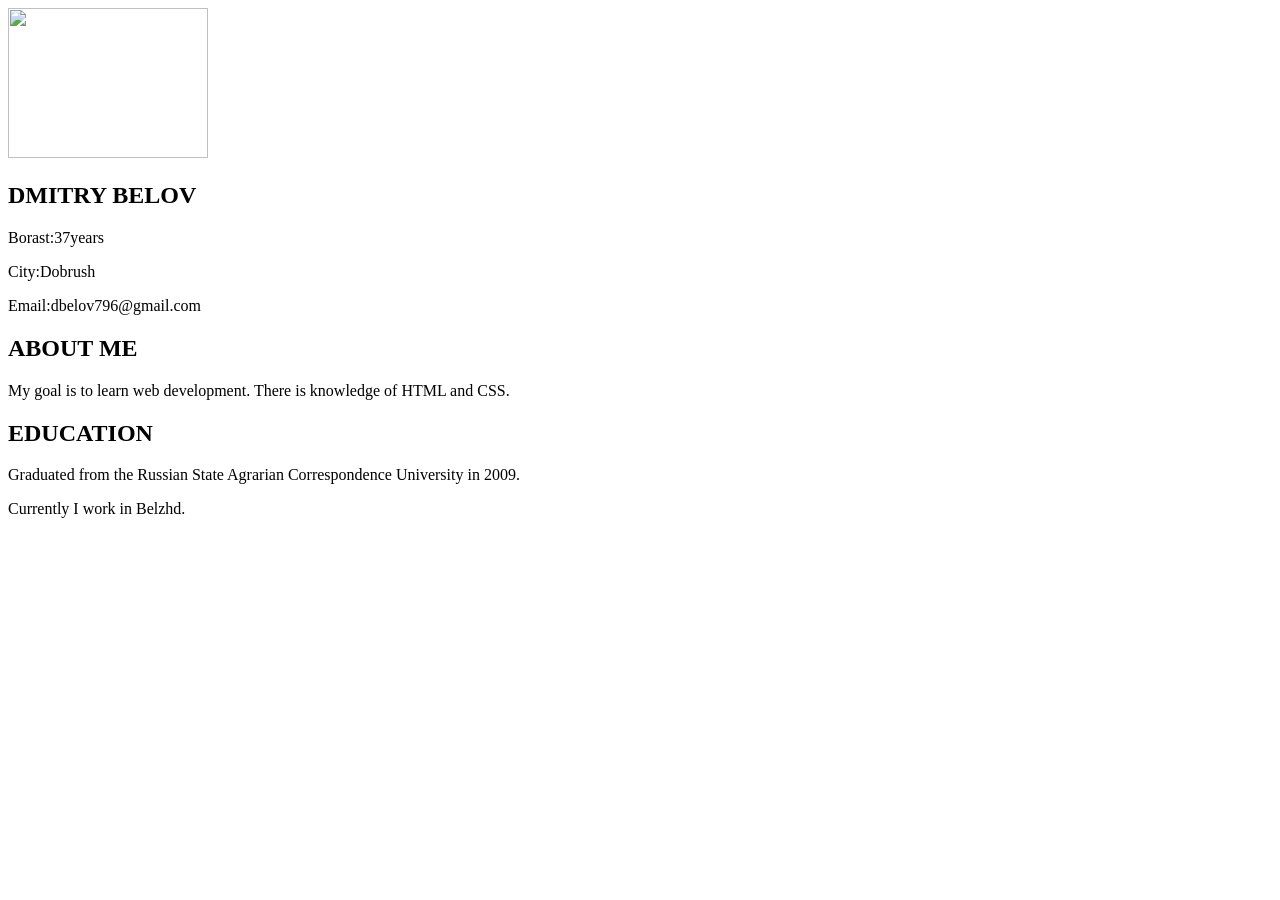
==== index.html @ b57d69a7 "HTML, CSS & Git Basics" ====
<!DOCTYPE html>
<html lang="en">
<head>
    <meta charset="UTF-8">
    <link rel="stylesheet" href="css/css.css">
    <title>CV</title>
</head>
<body>
    <section>
        <div class="container">  
          <div class="summary">      
             <div class="bialov">   
                 <img src="img/P1070979.JPG" width=200 height=150 alt="">
                 <div class="name">
                     <h1>DMITRY BELOV</h1>
                     <p>Borast:<span>37years</Sspan></p>
                     <p>City:<span>Dobrush</span></p>
                     <p>Email:<span>dbelov796@gmail.com</span></p>
                 </div>
             </div>
             <div class="about-me">
                 <h2>ABOUT ME</h2>
                 <p>My goal is to learn web development. There is knowledge of HTML and CSS.</p>
             </div>
             <div class="education">
                <h2>EDUCATION</h2>
                <p>Graduated from the Russian State Agrarian Correspondence University in 2009.</p>
                <p>Currently I work in Belzhd.</p>
             </div>
          </div>       
        </div>      
    </section>
</body>
</html>
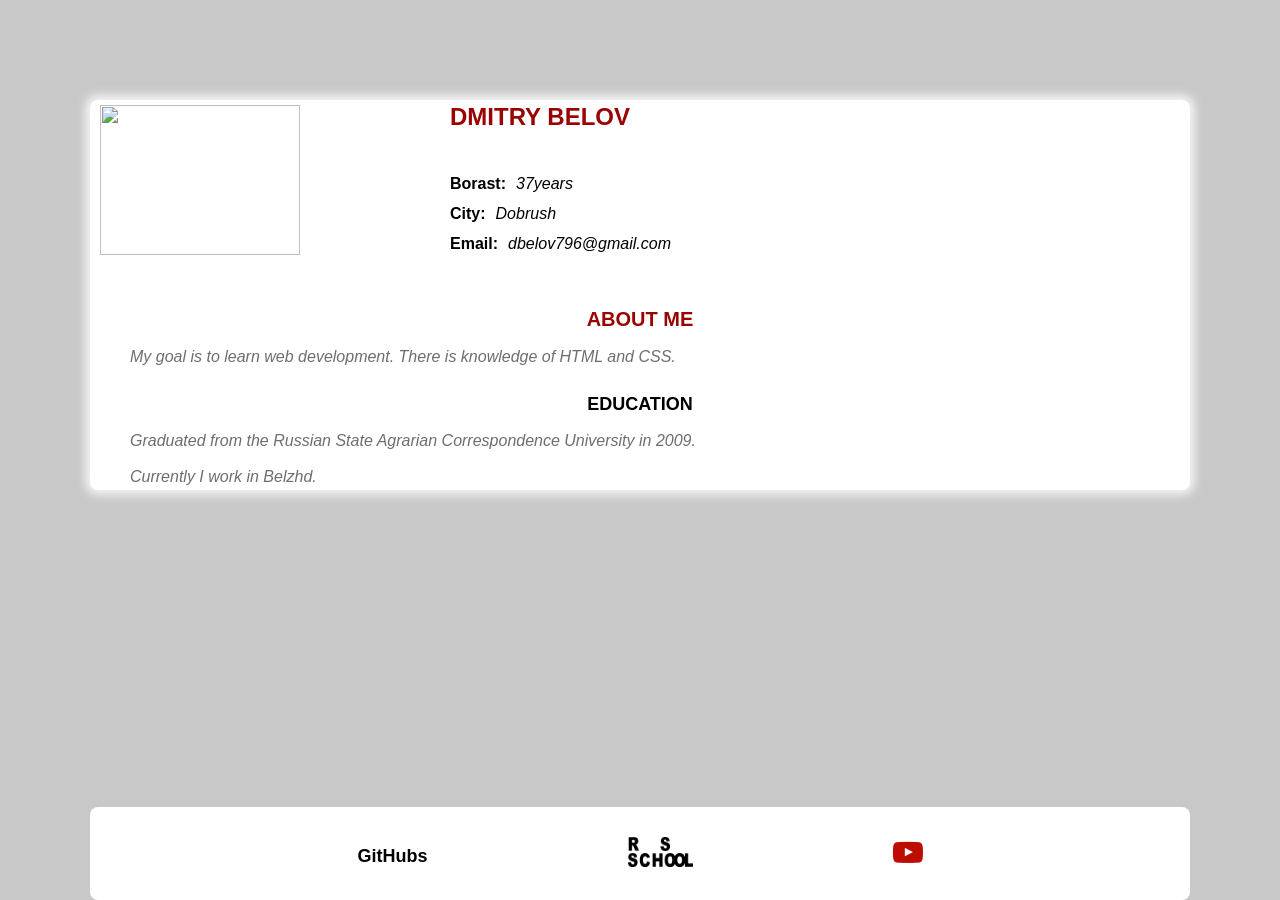
==== commit 4409c6b6: "HTML, CSS & Git Basics" ====
--- a/index.html
+++ b/index.html
@@ -3,6 +3,7 @@
 <head>
     <meta charset="UTF-8">
     <link rel="stylesheet" href="css/css.css">
+    <link rel="stylesheet" href="font-awesome/css/font-awesome.min.css">
     <title>CV</title>
 </head>
 <body>
@@ -13,7 +14,7 @@
                  <img src="img/P1070979.JPG" width=200 height=150 alt="">
                  <div class="name">
                      <h1>DMITRY BELOV</h1>
-                     <p>Borast:<span>37years</Sspan></p>
+                     <p>Borast:<span>37years</span></p>
                      <p>City:<span>Dobrush</span></p>
                      <p>Email:<span>dbelov796@gmail.com</span></p>
                  </div>
@@ -30,5 +31,22 @@
           </div>       
         </div>      
     </section>
+    <footer>
+        <div class="container">  
+           <div class="footer-flex">
+               <div class="git">
+                   <a href=https://github.com/vogam/rsschool-cv>
+                       GitHubs
+                   </a>
+               </div>
+               <div class="rs-school">
+                   <a href="https://app.rs.school/"><img src="img/logo-rsschool3.png" width="65" height="30" alt="Картинка"></a>
+               </div>
+               <div class="you-tube">
+                   <a href="#"><i class="fa fa-youtube-play" aria-hidden="true"></i></a>
+               </div>
+           </div>
+        </div>   
+    </footer>
 </body>
 </html>
--- a/css/css.css
+++ b/css/css.css
@@ -0,0 +1,151 @@
+@import url(reset.css);
+
+html{
+   height: 100%;
+}
+.container{
+    width: 1100px;
+    margin: 0 auto;
+}
+body{
+    display: flex;
+    flex-direction: column;
+    justify-content: space-between;
+    min-height: 100vh;
+    background: #C8C8C8;
+}
+.summary{
+    margin-top: 100px;
+    background: #fff;
+    border-radius: 8px;
+    box-shadow: 0 0 10px 5px #F3F3F3;
+    padding: 5px 10px 5px 10px;
+}
+.bialov{
+    display: flex;
+    justify-content: flex-start;
+}
+.name{
+    margin-left: 150px;
+}
+.name h1{
+    text-transform: uppercase;
+    font-family: sans-serif;
+    font-weight: 700;
+    font-size: 24px;
+    color: #9A0202;
+}
+.name p:nth-child(2){
+    margin-top: 40px;
+}
+.name p{
+    font-family: sans-serif;
+    font-size: 16px;
+    color: #000;
+    font-weight: 600;
+    line-height: 30px;
+}
+.name p span{
+    font-style: italic;
+    font-weight: 400;    
+    margin-left: 10px;
+}
+.about-me h2{
+    text-transform: uppercase;
+    font-family: sans-serif;
+    font-weight: 700;
+    font-size: 20px;
+    color: #9A0202;
+    text-align: center;
+    margin-top: 50px;
+}
+.about-me p{
+    font-family: sans-serif;
+    font-style: italic;
+    font-size: 16px;
+    font-weight: 400;
+    color: #6E6E6E;
+    margin-left: 30px;
+    margin-top: 20px;
+}
+.education h2{
+    text-transform: uppercase;
+    font-family: sans-serif;
+    font-weight: 600;
+    font-size: 18px;
+    color: #000;
+    text-align: center;
+    margin-top: 30px;
+}
+.education p{
+    font-family: sans-serif;
+    font-style: italic;
+    font-size: 16px;
+    font-weight: 400;
+    color: #6E6E6E;
+    margin-left: 30px;
+    margin-top: 20px;
+}
+/*-------------footer--------------*/
+.footer-flex{
+    background: #fff;
+    border-radius: 8px;
+    display: flex;
+    justify-content: center;
+    padding: 30px 0 30px 0;
+}
+.footer-flex div:nth-child(n+2){
+    margin-left: 200px;
+}
+.git a{
+    text-decoration: none;
+    font-family: sans-serif;
+    font-weight: 700;
+    font-size: 18px;
+    color: #000;
+    display: block;
+    margin-top: 10px;
+}
+.you-tube a{
+    color: #BE0D00;
+    font-size: 30px;
+}
+
+
+
+
+
+
+
+
+
+
+
+
+
+
+
+
+
+
+
+
+
+
+
+
+
+
+
+
+
+
+
+
+
+
+
+
+
+
+
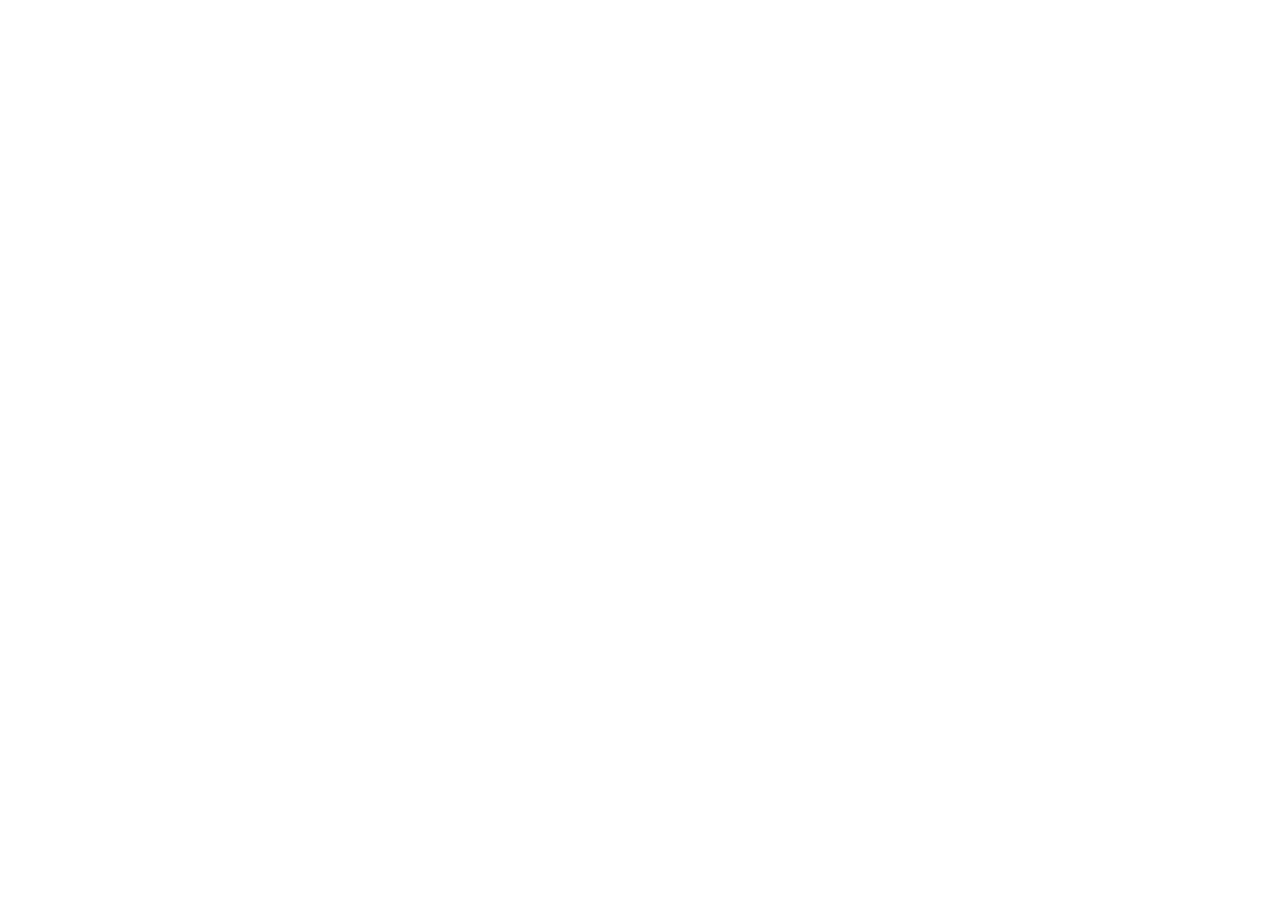
==== commit f4692cf3: "init: сv#2" ====
--- a/index.html
+++ b/index.html
@@ -2,51 +2,11 @@
 <html lang="en">
 <head>
     <meta charset="UTF-8">
-    <link rel="stylesheet" href="css/css.css">
-    <link rel="stylesheet" href="font-awesome/css/font-awesome.min.css">
-    <title>CV</title>
+    <meta name="viewport" content="width=device-width, initial-scale=1.0">
+    <link rel="stylesheet" href="style.css">
+    <title>cv</title>
 </head>
 <body>
-    <section>
-        <div class="container">  
-          <div class="summary">      
-             <div class="bialov">   
-                 <img src="img/P1070979.JPG" width=200 height=150 alt="">
-                 <div class="name">
-                     <h1>DMITRY BELOV</h1>
-                     <p>Borast:<span>37years</span></p>
-                     <p>City:<span>Dobrush</span></p>
-                     <p>Email:<span>dbelov796@gmail.com</span></p>
-                 </div>
-             </div>
-             <div class="about-me">
-                 <h2>ABOUT ME</h2>
-                 <p>My goal is to learn web development. There is knowledge of HTML and CSS.</p>
-             </div>
-             <div class="education">
-                <h2>EDUCATION</h2>
-                <p>Graduated from the Russian State Agrarian Correspondence University in 2009.</p>
-                <p>Currently I work in Belzhd.</p>
-             </div>
-          </div>       
-        </div>      
-    </section>
-    <footer>
-        <div class="container">  
-           <div class="footer-flex">
-               <div class="git">
-                   <a href=https://github.com/vogam/rsschool-cv>
-                       GitHubs
-                   </a>
-               </div>
-               <div class="rs-school">
-                   <a href="https://app.rs.school/"><img src="img/logo-rsschool3.png" width="65" height="30" alt="Картинка"></a>
-               </div>
-               <div class="you-tube">
-                   <a href="#"><i class="fa fa-youtube-play" aria-hidden="true"></i></a>
-               </div>
-           </div>
-        </div>   
-    </footer>
+    
 </body>
 </html>
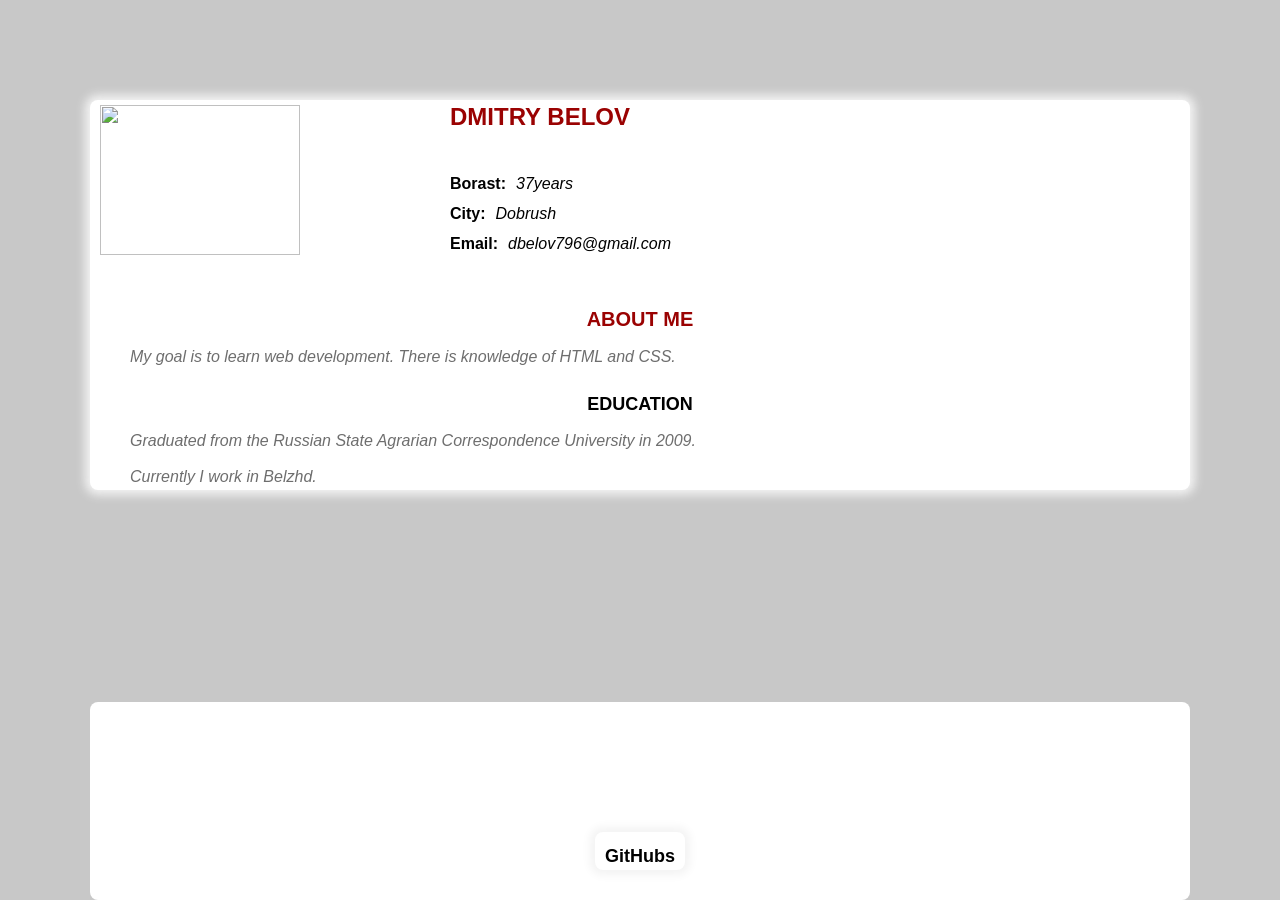
==== commit 7d42b151: "docs: сv#2" ====
--- a/index.html
+++ b/index.html
@@ -2,11 +2,48 @@
 <html lang="en">
 <head>
     <meta charset="UTF-8">
-    <meta name="viewport" content="width=device-width, initial-scale=1.0">
-    <link rel="stylesheet" href="style.css">
-    <title>cv</title>
+    <link rel="stylesheet" href="css/css.css">
+    <title>CV</title>
+    
 </head>
 <body>
-    
+    <section>
+        <div class="container">  
+          <div class="summary">      
+             <div class="bialov">   
+                 <img src="img/P1070979.JPG" width=200 height=150 alt="">
+                 <div class="name">
+                     <h1>DMITRY BELOV</h1>
+                     <p>Borast:<span>37years</span></p>
+                     <p>City:<span>Dobrush</span></p>
+                     <p>Email:<span>dbelov796@gmail.com</span></p>
+                 </div>
+             </div>
+             <div class="about-me">
+                 <h2>ABOUT ME</h2>
+                 <p>My goal is to learn web development. There is knowledge of HTML and CSS.</p>
+             </div>
+             <div class="education">
+                <h2>EDUCATION</h2>
+                <p>Graduated from the Russian State Agrarian Correspondence University in 2009.</p>
+                <p>Currently I work in Belzhd.</p>
+             </div>
+          </div>       
+        </div>   
+        <div class="re"></div>
+    </section>
+    <footer>
+        <div class="container">  
+           <div class="footer-flex">
+                <div class="summary">
+                    <div class="git">
+                        <a href="https://github.com/vogam/rsschool-cv">
+                            <p>GitHubs</p>
+                        </a>
+                    </div>
+                </div>
+           </div>
+        </div>   
+    </footer>
 </body>
 </html>
--- a/css/css.css
+++ b/css/css.css
@@ -0,0 +1,152 @@
+@import url(reset.css);
+
+html{
+   height: 100%;
+}
+.container{
+    width: 1100px;
+    margin: 0 auto;
+
+}
+body{
+    display: flex;
+    flex-direction: column;
+    justify-content: space-between;
+    min-height: 100vh;
+    background: #C8C8C8;
+}
+.summary{
+    margin-top: 100px;
+    background: #fff;
+    border-radius: 8px;
+    box-shadow: 0 0 10px 5px #F3F3F3;
+    padding: 5px 10px 5px 10px;
+}
+.bialov{
+    display: flex;
+    justify-content: flex-start;
+}
+.name{
+    margin-left: 150px;
+}
+.name h1{
+    text-transform: uppercase;
+    font-family: sans-serif;
+    font-weight: 700;
+    font-size: 24px;
+    color: #9A0202;
+}
+.name p:nth-child(2){
+    margin-top: 40px;
+}
+.name p{
+    font-family: sans-serif;
+    font-size: 16px;
+    color: #000;
+    font-weight: 600;
+    line-height: 30px;
+}
+.name p span{
+    font-style: italic;
+    font-weight: 400;    
+    margin-left: 10px;
+}
+.about-me h2{
+    text-transform: uppercase;
+    font-family: sans-serif;
+    font-weight: 700;
+    font-size: 20px;
+    color: #9A0202;
+    text-align: center;
+    margin-top: 50px;
+}
+.about-me p{
+    font-family: sans-serif;
+    font-style: italic;
+    font-size: 16px;
+    font-weight: 400;
+    color: #6E6E6E;
+    margin-left: 30px;
+    margin-top: 20px;
+}
+.education h2{
+    text-transform: uppercase;
+    font-family: sans-serif;
+    font-weight: 600;
+    font-size: 18px;
+    color: #000;
+    text-align: center;
+    margin-top: 30px;
+}
+.education p{
+    font-family: sans-serif;
+    font-style: italic;
+    font-size: 16px;
+    font-weight: 400;
+    color: #6E6E6E;
+    margin-left: 30px;
+    margin-top: 20px;
+}
+/*-------------footer--------------*/
+.footer-flex{
+    background: #fff;
+    border-radius: 8px;
+    display: flex;
+    justify-content: center;
+    padding: 30px 0 30px 0;
+}
+.footer-flex div:nth-child(n+2){
+    margin-left: 200px;
+}
+.git a{
+    text-decoration: none;
+    font-family: sans-serif;
+    font-weight: 700;
+    font-size: 18px;
+    color: #000;
+    display: block;
+    margin-top: 10px;
+}
+.you-tube a{
+    color: #BE0D00;
+    font-size: 30px;
+}
+
+
+
+
+
+
+
+
+
+
+
+
+
+
+
+
+
+
+
+
+
+
+
+
+
+
+
+
+
+
+
+
+
+
+
+
+
+
+
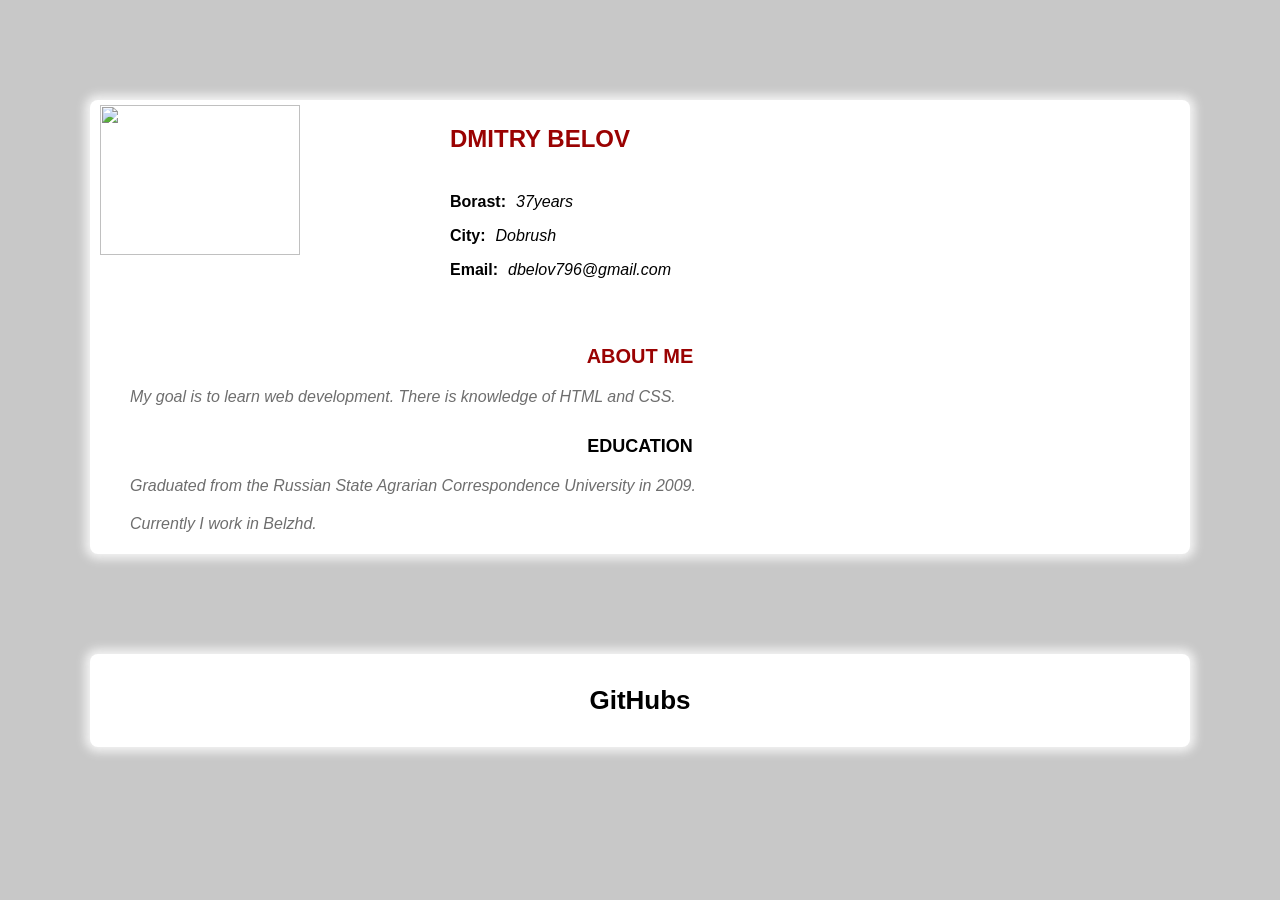
==== commit 39b75107: "docs: сv#2" ====
--- a/index.html
+++ b/index.html
@@ -2,7 +2,7 @@
 <html lang="en">
 <head>
     <meta charset="UTF-8">
-    <link rel="stylesheet" href="css/css.css">
+    <link rel="stylesheet" href="style.css">
     <title>CV</title>
     
 </head>
--- a/style.css
+++ b/style.css
@@ -0,0 +1,94 @@
+
+html{
+    height: 100%;
+ }
+ .container{
+     width: 1100px;
+     margin: 0 auto;
+ }
+ body{
+     background: #C8C8C8;
+ }
+ .summary{
+     margin-top: 100px;
+     background: #fff;
+     border-radius: 8px;
+     box-shadow: 0 0 10px 5px #F3F3F3;
+     padding: 5px 10px 5px 10px;
+ }
+ .bialov{
+     display: flex;
+     justify-content: flex-start;
+ }
+ .name{
+     margin-left: 150px;
+ }
+ .name h1{
+     text-transform: uppercase;
+     font-family: sans-serif;
+     font-weight: 700;
+     font-size: 24px;
+     color: #9A0202;
+ }
+ .name p:nth-child(2){
+     margin-top: 40px;
+ }
+ .name p{
+     font-family: sans-serif;
+     font-size: 16px;
+     color: #000;
+     font-weight: 600;
+ }
+ .name p span{
+     font-style: italic;
+     font-weight: 400;    
+     margin-left: 10px;
+ }
+ 
+ .about-me h2{
+     text-transform: uppercase;
+     font-family: sans-serif;
+     font-weight: 700;
+     font-size: 20px;
+     color: #9A0202;
+     text-align: center;
+     margin-top: 50px;
+ }
+ .about-me p{
+     font-family: sans-serif;
+     font-style: italic;
+     font-size: 16px;
+     font-weight: 400;
+     color: #6E6E6E;
+     margin-left: 30px;
+     margin-top: 20px;
+ }
+ .education h2{
+     text-transform: uppercase;
+     font-family: sans-serif;
+     font-weight: 600;
+     font-size: 18px;
+     color: #000;
+     text-align: center;
+     margin-top: 30px;
+ }
+ .education p{
+     font-family: sans-serif;
+     font-style: italic;
+     font-size: 16px;
+     font-weight: 400;
+     color: #6E6E6E;
+     margin-left: 30px;
+     margin-top: 20px;
+ }
+ .git{
+     display: flex;
+     justify-content: center;
+ }
+ .git a{
+     text-decoration: none;
+     font-family: sans-serif;
+     font-size: 26px;
+     color: #000;
+     font-weight: 800;
+ }
